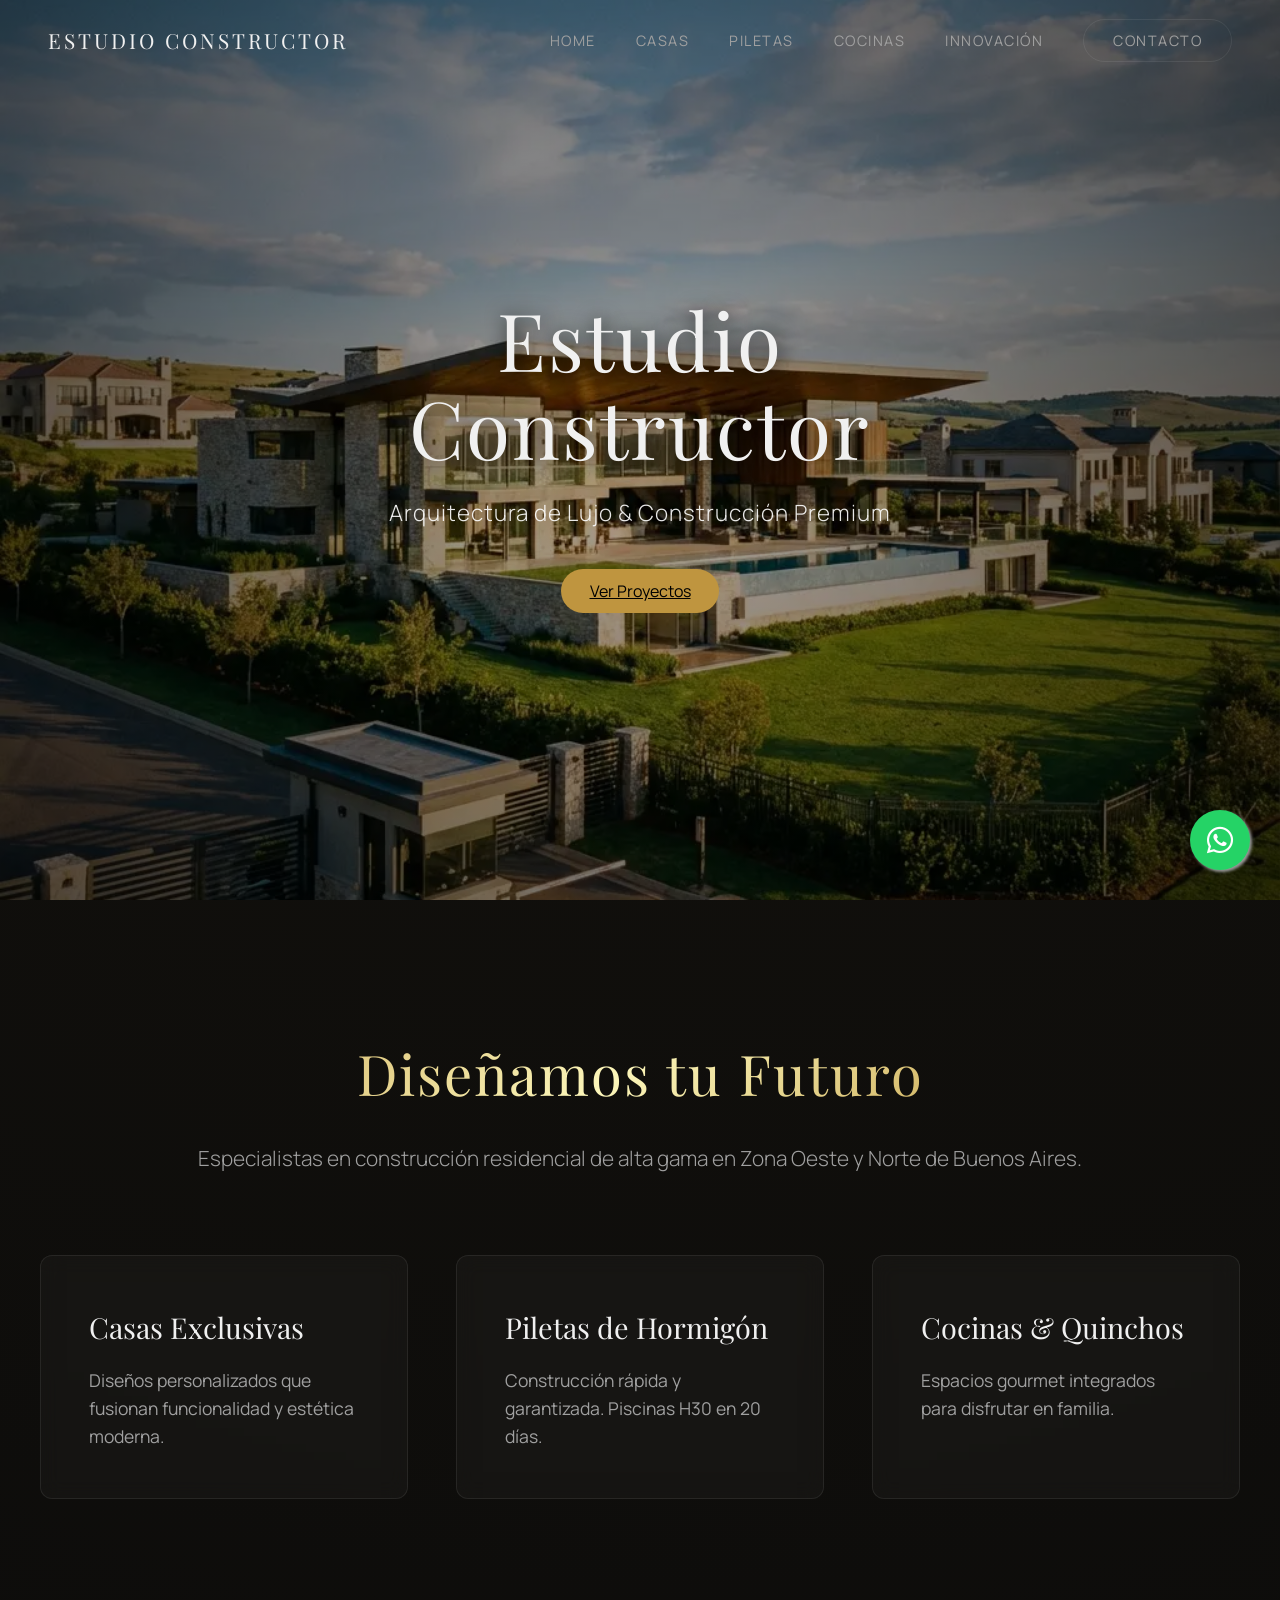
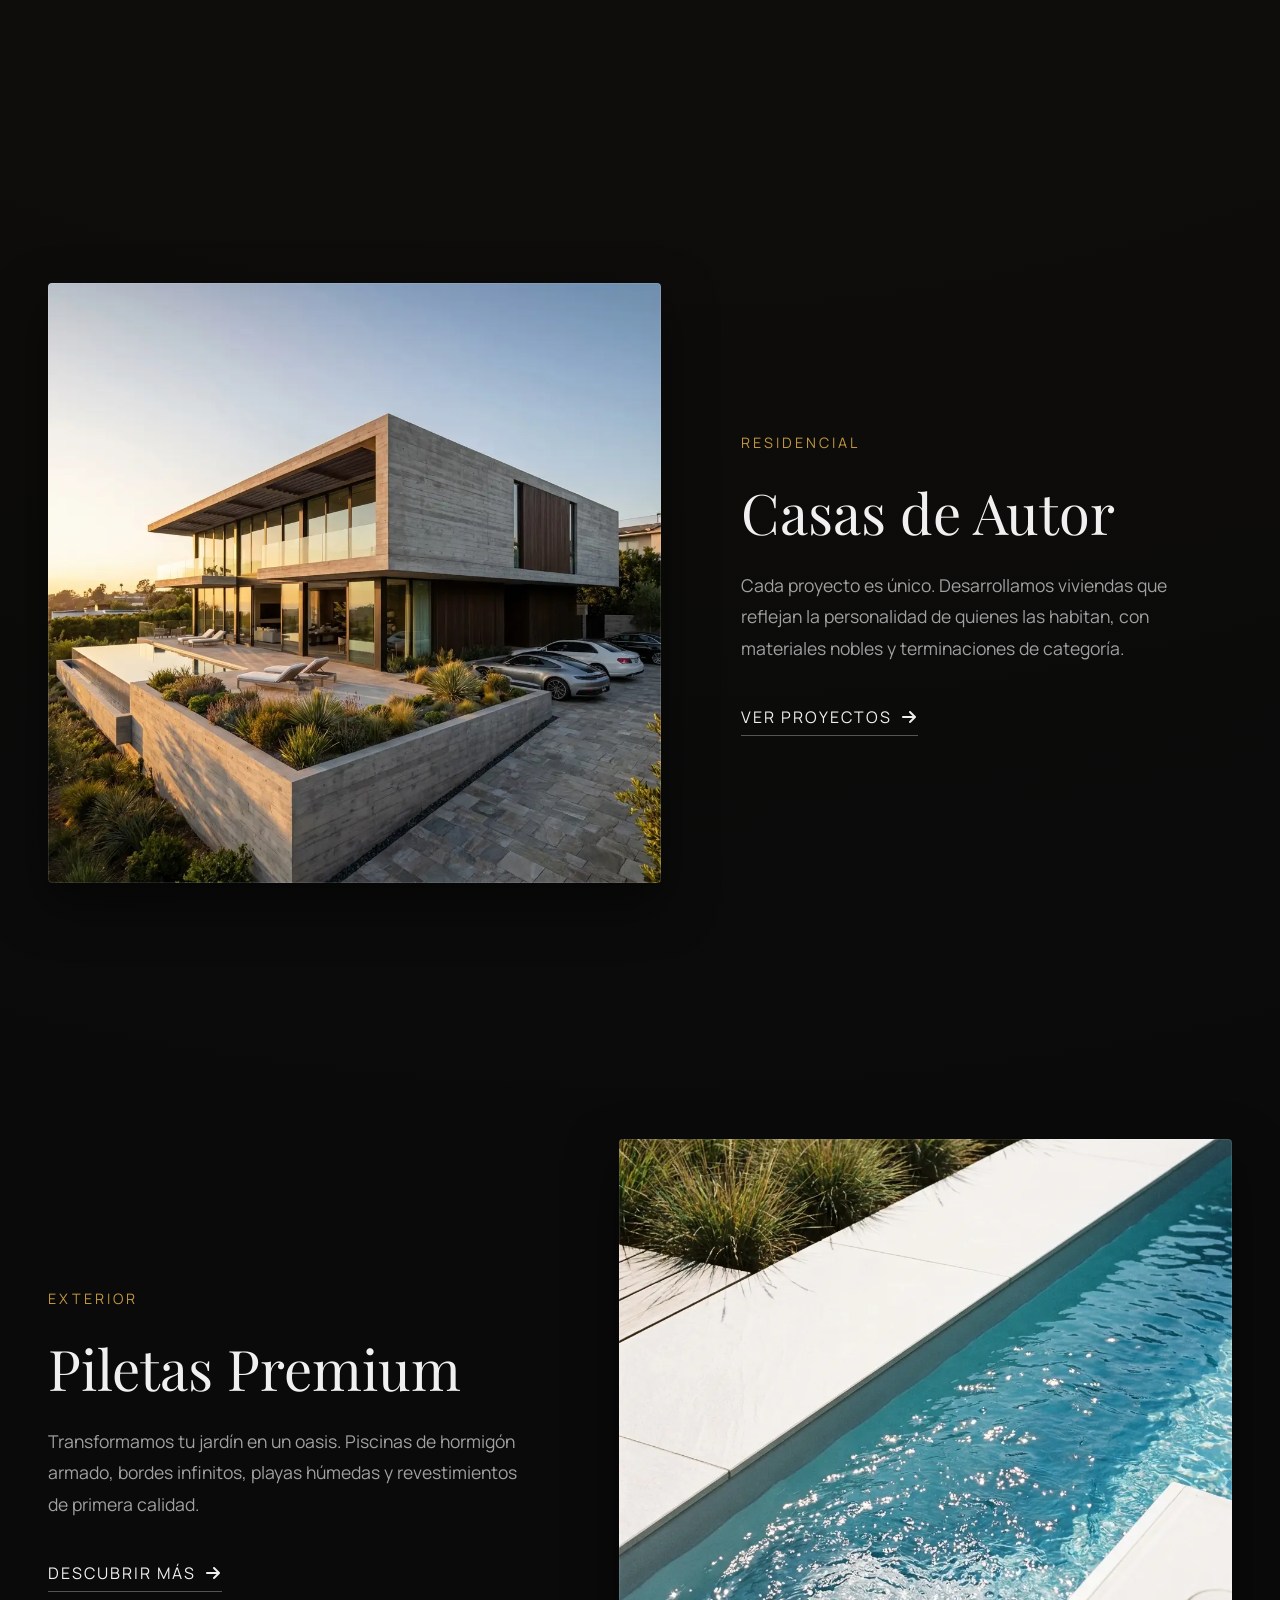
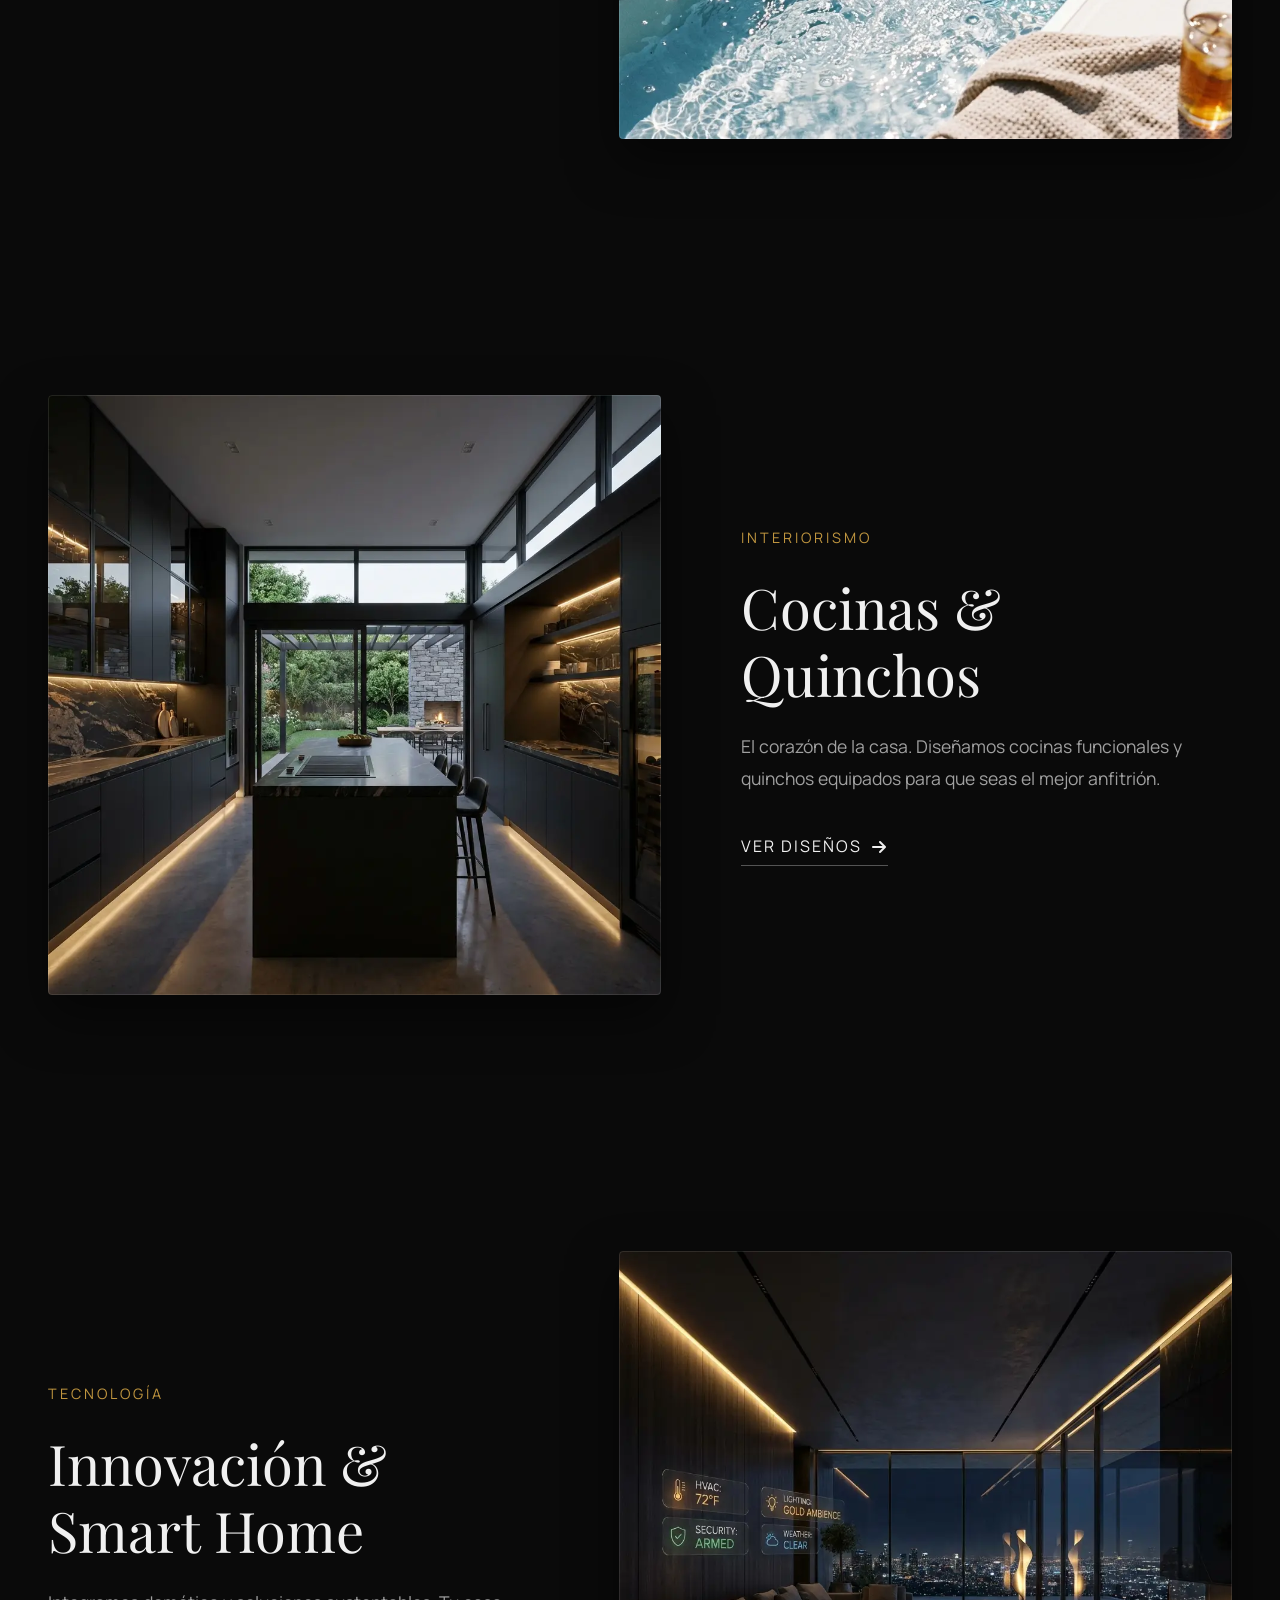
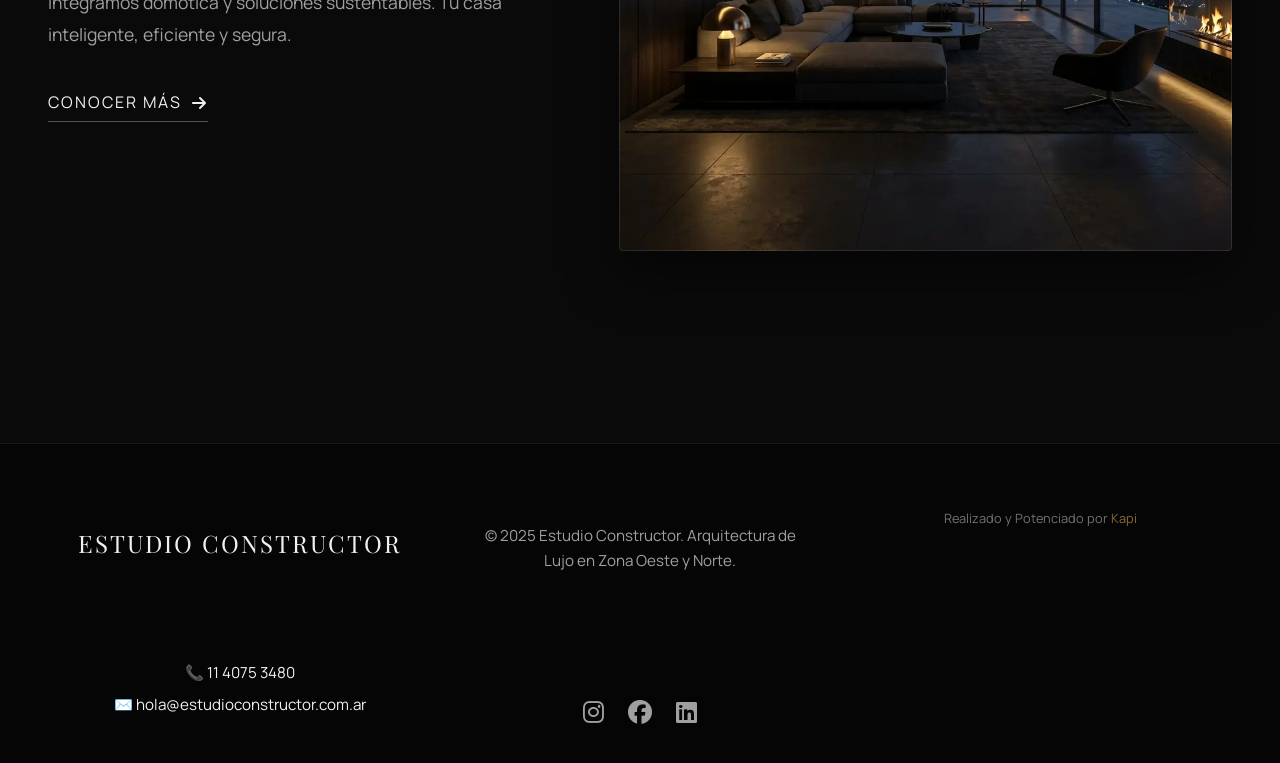
==== index.html @ 2a291b85 "Initial commit: Project backup and Loreti proposal" ====
<!DOCTYPE html>
<html lang="es">

<head>
    <meta charset="UTF-8">
    <meta name="viewport" content="width=device-width, initial-scale=1.0">
    <title>Estudio Constructor - Arquitectura de Lujo</title>
    <meta name="description"
        content="Estudio Constructor: Arquitectura premium y ejecución de obra en Zona Oeste y Norte - Casas, Piscinas y Cocinas de lujo">
    <meta property="og:type" content="website">
    <meta property="og:title" content="Estudio Constructor - Arquitectura de Lujo">
    <meta property="og:description"
        content="Diseño y Construcción en Zona Norte y Oeste. Casas, Piscinas y Reformas llave en mano.">
    <meta property="og:image" content="https://estudioconstructor.com.ar/images/og-image.jpg">
    <meta property="og:url" content="https://estudioconstructor.com.ar/">
    <link rel="canonical" href="https://estudioconstructor.com.ar/">
    <link rel="icon" type="image/webp" href="images/favicon.webp">
    <link rel="stylesheet" href="css/styles_premium_pro.css?v=2.0">
    <link rel="stylesheet" href="https://cdnjs.cloudflare.com/ajax/libs/font-awesome/6.4.0/css/all.min.css">
</head>

<body>
    <header class="main-header">
        <div class="logo"><a href="index.html">ESTUDIO CONSTRUCTOR</a></div>
        <div class="menu-toggle" id="mobile-menu">
            <span class="bar"></span>
            <span class="bar"></span>
            <span class="bar"></span>
        </div>
        <nav class="nav-menu">
            <ul>
                <li><a href="index.html" class="active">Home</a></li>
                <li><a href="casas.html">Casas</a></li>
                <li><a href="piletas.html">Piletas</a></li>
                <li><a href="cocinas.html">Cocinas</a></li>
                <li><a href="innovacion.html">Innovación</a></li>
                <li><a href="#contacto" class="btn-contact">Contacto</a></li>
            </ul>
        </nav>
    </header>

    <!-- MAIN HERO (Single Full Screen) -->
    <section class="main-hero">
        <div class="hero-content">
            <h1 class="hero-title">Estudio Constructor</h1>
            <p class="hero-subtitle">Arquitectura de Lujo & Construcción Premium</p>
            <a href="#proyectos" class="btn-contact"
                style="background: var(--gold-solid); color: #000; border: none;">Ver Proyectos</a>
        </div>
    </section>

    <!-- INTRO -->
    <section class="premium-section" id="proyectos">
        <div class="premium-container">
            <h2 class="premium-title gold-text">Diseñamos tu Futuro</h2>
            <p class="premium-lead">Especialistas en construcción residencial de alta gama en Zona Oeste y Norte de
                Buenos Aires.</p>

            <div class="premium-content-grid">
                <!-- Casas -->
                <div class="premium-block main-feature">
                    <h3>Casas Exclusivas</h3>
                    <p>Diseños personalizados que fusionan funcionalidad y estética moderna.</p>
                </div>
                <!-- Piletas -->
                <div class="premium-block">
                    <h3>Piletas de Hormigón</h3>
                    <p>Construcción rápida y garantizada. Piscinas H30 en 20 días.</p>
                </div>
                <!-- Cocinas -->
                <div class="premium-block">
                    <h3>Cocinas & Quinchos</h3>
                    <p>Espacios gourmet integrados para disfrutar en familia.</p>
                </div>
            </div>
        </div>
    </section>

    <!-- ZIG-ZAG SECTIONS (Preview of sub-pages) -->

    <!-- Casas Preview -->
    <section class="preview-section">
        <div class="preview-container">
            <div class="preview-image" style="background-image: url('images/home_casas.webp');"></div>
            <div class="preview-text">
                <span class="section-tag">Residencial</span>
                <h2 class="preview-title">Casas de Autor</h2>
                <p class="preview-desc">Cada proyecto es único. Desarrollamos viviendas que reflejan la personalidad de
                    quienes las habitan, con materiales nobles y terminaciones de categoría.</p>
                <a href="casas.html" class="btn-link">Ver Proyectos <i class="fas fa-arrow-right"></i></a>
            </div>
        </div>
    </section>

    <!-- Piletas Preview -->
    <section class="preview-section reverse">
        <div class="preview-container">
            <div class="preview-image" style="background-image: url('images/hero_piletas.webp');"></div>
            <div class="preview-text">
                <span class="section-tag">Exterior</span>
                <h2 class="preview-title">Piletas Premium</h2>
                <p class="preview-desc">Transformamos tu jardín en un oasis. Piscinas de hormigón armado, bordes
                    infinitos, playas húmedas y revestimientos de primera calidad.</p>
                <a href="piletas.html" class="btn-link">Descubrir Más <i class="fas fa-arrow-right"></i></a>
            </div>
        </div>
    </section>

    <!-- Cocinas Preview -->
    <section class="preview-section">
        <div class="preview-container">
            <div class="preview-image" style="background-image: url('images/hero_cocinas.webp');"></div>
            <div class="preview-text">
                <span class="section-tag">Interiorismo</span>
                <h2 class="preview-title">Cocinas & Quinchos</h2>
                <p class="preview-desc">El corazón de la casa. Diseñamos cocinas funcionales y quinchos equipados para
                    que seas el mejor anfitrión.</p>
                <a href="cocinas.html" class="btn-link">Ver Diseños <i class="fas fa-arrow-right"></i></a>
            </div>
        </div>
    </section>

    <!-- Innovación Preview -->
    <section class="preview-section reverse">
        <div class="preview-container">
            <div class="preview-image" style="background-image: url('images/hero_innovacion.webp');"></div>
            <div class="preview-text">
                <span class="section-tag">Tecnología</span>
                <h2 class="preview-title">Innovación & Smart Home</h2>
                <p class="preview-desc">Integramos domótica y soluciones sustentables. Tu casa inteligente, eficiente y
                    segura.</p>
                <a href="innovacion.html" class="btn-link">Conocer Más <i class="fas fa-arrow-right"></i></a>
            </div>
        </div>
    </section>

    <!-- FOOTER -->
    <footer id="contacto">
        <div class="footer-content">
            <div class="footer-logo">ESTUDIO CONSTRUCTOR</div>
            <p>&copy; 2025 Estudio Constructor. Arquitectura de Lujo en Zona Oeste y Norte.</p>
            <p style="font-size: 0.8rem; opacity: 0.7; margin-top: -1rem;">Realizado y Potenciado por <a
                    href="https://kapi.com.ar" target="_blank"
                    style="color: var(--gold-solid); text-decoration: none;">Kapi</a></p>
            <div class="contact-info">
                <p>📞 <a href="tel:+5491140753480" style="color: inherit; text-decoration: none;">11 4075 3480</a></p>
                <p>✉️ hola@estudioconstructor.com.ar</p>
            </div>
            <div class="social-links">
                <a href="https://www.instagram.com/estudioconstructor/" target="_blank" aria-label="Instagram"><i
                        class="fab fa-instagram"></i></a>
                <a href="https://www.facebook.com/Estudioconstructor.arg" target="_blank" aria-label="Facebook"><i
                        class="fab fa-facebook"></i></a>
                <a href="#" aria-label="LinkedIn"><i class="fab fa-linkedin"></i></a>
            </div>
        </div>
    </footer>

    <!-- WHATSAPP BUTTON -->
    <a href="https://wa.me/5491140753480" class="whatsapp-float" target="_blank">
        <i class="fab fa-whatsapp"></i>
    </a>

    <script src="js/main.js"></script>
</body>

</html>
---- css/styles_premium_pro.css ----
/* ============================================
   DARK LUXURY GLASSMORPHISM DESIGN SYSTEM
   Estudio Constructor - Premium Architecture
   ============================================ */

@import url('https://fonts.googleapis.com/css2?family=Playfair+Display:wght@300;400;500;600;700&family=Manrope:wght@300;400;500;600;700&display=swap');

:root {
    /* Colors */
    --bg-dark: #0a0a0a;
    --bg-card: rgba(255, 255, 255, 0.03);
    --glass-border: rgba(255, 255, 255, 0.08);
    --text-main: #f0f0f0;
    --text-muted: #a0a0a0;

    /* Gold Gradient */
    --gold-gradient: linear-gradient(135deg, #bf953f, #fcf6ba, #b38728, #fbf5b7, #aa771c);
    --gold-solid: #bf953f;

    /* Typography */
    --font-serif: 'Playfair Display', serif;
    --font-sans: 'Manrope', sans-serif;
}

* {
    margin: 0;
    padding: 0;
    box-sizing: border-box;
}

html {
    scroll-behavior: smooth;
}

body {
    font-family: var(--font-sans);
    background: var(--bg-dark);
    background-image: radial-gradient(circle at 50% 0%, rgba(191, 149, 63, 0.05) 0%, transparent 50%);
    color: var(--text-main);
    overflow-x: hidden;
    line-height: 1.6;
}

/* ============================================
   GLASSMORPHISM UTILITIES
   ============================================ */

.glass-card {
    background: var(--bg-card);
    backdrop-filter: blur(10px);
    -webkit-backdrop-filter: blur(10px);
    border: 1px solid var(--glass-border);
    border-radius: 12px;
    transition: all 0.3s ease;
}

.glass-card:hover {
    background: rgba(255, 255, 255, 0.05);
    border-color: rgba(191, 149, 63, 0.3);
    transform: translateY(-5px);
}

/* ============================================
   GOLD TEXT EFFECT
   ============================================ */

.gold-text {
    background: var(--gold-gradient);
    background-clip: text;
    -webkit-background-clip: text;
    -webkit-text-fill-color: transparent;
    background-size: 200% auto;
    animation: shimmer 3s linear infinite;
}

@keyframes shimmer {
    to {
        background-position: 200% center;
    }
}

/* ============================================
   HEADER
   ============================================ */

.main-header {
    position: fixed;
    top: 0;
    width: 100%;
    padding: 1.5rem 3rem;
    display: flex;
    justify-content: space-between;
    align-items: center;
    z-index: 1000;
    transition: all 0.4s ease;
}

.main-header.scrolled {
    background: var(--bg-card);
    backdrop-filter: blur(10px);
    -webkit-backdrop-filter: blur(10px);
    border-bottom: 1px solid var(--glass-border);
    padding: 1rem 3rem;
}

.logo {
    font-family: var(--font-serif);
    font-weight: 300;
    font-size: 1.3rem;
    letter-spacing: 3px;
    color: var(--text-main);
}

.logo a {
    color: var(--text-main);
    text-decoration: none;
}

nav ul {
    display: flex;
    gap: 2.5rem;
    list-style: none;
}

nav a {
    color: var(--text-muted);
    text-decoration: none;
    font-family: var(--font-sans);
    font-weight: 400;
    font-size: 0.9rem;
    text-transform: uppercase;
    letter-spacing: 1.5px;
    transition: color 0.3s;
}

nav a:hover {
    color: var(--gold-solid);
}

.btn-contact {
    padding: 0.7rem 1.8rem;
    border: 1px solid var(--glass-border);
    border-radius: 50px;
    background: transparent;
    transition: all 0.3s;
}

.btn-contact:hover {
    background: var(--gold-solid);
    border-color: var(--gold-solid);
    color: var(--bg-dark);
}

/* Mobile Menu */
.menu-toggle {
    display: none;
    cursor: pointer;
    z-index: 1001;
}

.bar {
    display: block;
    width: 25px;
    height: 2px;
    margin: 5px auto;
    transition: all 0.3s ease;
    background-color: var(--text-main);
}

/* ============================================
   MAIN HERO (Single Full Screen)
   ============================================ */

.main-hero {
    height: 100vh;
    width: 100%;
    background-image: url('../images/hero_casas.webp');
    background-size: cover;
    background-position: center;
    position: relative;
    display: flex;
    align-items: center;
    justify-content: center;
    text-align: center;
}

.main-hero::before {
    content: '';
    position: absolute;
    inset: 0;
    background: radial-gradient(circle, rgba(0, 0, 0, 0.3) 0%, rgba(0, 0, 0, 0.7) 100%);
}

.hero-content {
    position: relative;
    z-index: 2;
    max-width: 800px;
    padding: 0 2rem;
}

.hero-title {
    font-family: var(--font-serif);
    font-size: 5rem;
    margin-bottom: 1.5rem;
    font-weight: 300;
    letter-spacing: 2px;
    line-height: 1.1;
    text-shadow: 2px 2px 20px rgba(0, 0, 0, 0.8);
}

.hero-subtitle {
    font-size: 1.4rem;
    margin-bottom: 3rem;
    font-weight: 300;
    letter-spacing: 1px;
    color: rgba(255, 255, 255, 0.9);
}

/* ============================================
   PREVIEW SECTIONS (Zig-Zag)
   ============================================ */

.preview-section {
    padding: 8rem 0;
    position: relative;
}

.preview-container {
    max-width: 1400px;
    margin: 0 auto;
    display: flex;
    align-items: center;
    gap: 5rem;
    padding: 0 3rem;
}

.preview-section.reverse .preview-container {
    flex-direction: row-reverse;
}

.preview-image {
    flex: 1;
    height: 600px;
    background-size: cover;
    background-position: center;
    border-radius: 4px;
    position: relative;
    box-shadow: 0 20px 50px rgba(0, 0, 0, 0.5);
}

.preview-image::after {
    content: '';
    position: absolute;
    inset: 0;
    border: 1px solid rgba(255, 255, 255, 0.1);
    border-radius: 4px;
}

.preview-text {
    flex: 0.8;
}

.section-tag {
    display: inline-block;
    font-family: var(--font-sans);
    font-size: 0.9rem;
    text-transform: uppercase;
    letter-spacing: 3px;
    color: var(--gold-solid);
    margin-bottom: 1.5rem;
}

.preview-title {
    font-family: var(--font-serif);
    font-size: 3.5rem;
    margin-bottom: 1.5rem;
    font-weight: 300;
    line-height: 1.2;
}

.preview-desc {
    font-size: 1.1rem;
    color: var(--text-muted);
    margin-bottom: 2.5rem;
    line-height: 1.8;
}

.btn-link {
    display: inline-flex;
    align-items: center;
    gap: 10px;
    color: var(--text-main);
    text-decoration: none;
    font-size: 1rem;
    text-transform: uppercase;
    letter-spacing: 2px;
    transition: color 0.3s;
    border-bottom: 1px solid rgba(255, 255, 255, 0.3);
    padding-bottom: 5px;
}

.btn-link:hover {
    color: var(--gold-solid);
    border-color: var(--gold-solid);
}

/* ============================================
   EL ESTUDIO SECTION
   ============================================ */

.premium-section {
    padding: 8rem 2rem;
    text-align: center;
}

.premium-container {
    max-width: 1200px;
    margin: 0 auto;
}

.premium-title {
    font-family: var(--font-serif);
    font-size: 3.5rem;
    margin-bottom: 1.5rem;
    font-weight: 300;
    letter-spacing: 2px;
}

.premium-lead {
    font-size: 1.3rem;
    margin-bottom: 5rem;
    color: var(--text-muted);
    font-weight: 300;
}

.premium-content-grid {
    display: grid;
    grid-template-columns: repeat(auto-fit, minmax(350px, 1fr));
    gap: 3rem;
    margin-bottom: 8rem;
    text-align: left;
}

.premium-block {
    padding: 3rem;
    background: var(--bg-card);
    backdrop-filter: blur(10px);
    border: 1px solid var(--glass-border);
    border-radius: 12px;
    transition: all 0.3s;
}

.premium-block:hover {
    background: rgba(255, 255, 255, 0.05);
    border-color: rgba(191, 149, 63, 0.3);
    transform: translateY(-5px);
}

.premium-block h3 {
    font-family: var(--font-serif);
    font-size: 1.8rem;
    margin-bottom: 1rem;
    font-weight: 400;
}

.premium-block p {
    font-size: 1.1rem;
    color: var(--text-muted);
}

.main-feature {
    grid-column: span 1;
    grid-row: span 1;
}

@media (max-width: 768px) {

    .split-section:hover {
        flex: 1.3;
    }

    .content h2 {
        font-size: 2.5rem;
    }

    .main-header {
        padding: 1rem;
    }

    .menu-toggle {
        display: block;
    }

    nav.nav-menu {
        display: block;
        position: fixed;
        left: -100%;
        top: 0;
        flex-direction: column;
        background: rgba(10, 10, 10, 0.98);
        backdrop-filter: blur(20px);
        width: 100%;
        height: 100vh;
        text-align: center;
        padding-top: 5rem;
        transition: 0.4s;
        border-right: 1px solid var(--glass-border);
    }

    nav.nav-menu.active {
        left: 0;
    }

    nav.nav-menu ul {
        flex-direction: column;
        gap: 2rem;
    }
}

@keyframes fadeIn {
    from {
        opacity: 0;
        transform: translateY(20px);
    }

    to {
        opacity: 1;
        transform: translateY(0);
    }
}

.animate-in {
    animation: fadeIn 0.6s ease-out;
}

/* Scroll Animations */
.scroll-reveal {
    opacity: 0;
    transform: translateY(30px);
    transition: all 0.6s ease-out;
}

.scroll-reveal.revealed {
    opacity: 1;
    transform: translateY(0);
}

/* ============================================
   CONTACT SECTION
   ============================================ */
.contact-section {
    padding: 6rem 2rem;
    position: relative;
    overflow: hidden;
}

.contact-container {
    max-width: 1200px;
    margin: 0 auto;
    display: grid;
    grid-template-columns: 1fr 1fr;
    gap: 4rem;
    align-items: center;
}

.contact-info-block h3 {
    font-family: var(--font-serif);
    font-size: 2.5rem;
    margin-bottom: 1.5rem;
    color: var(--text-main);
}

.contact-details {
    margin-top: 2rem;
}

.contact-item {
    display: flex;
    align-items: center;
    margin-bottom: 1.5rem;
    font-size: 1.1rem;
    color: var(--text-muted);
}

.contact-item i {
    color: var(--gold-solid);
    font-size: 1.5rem;
    margin-right: 1rem;
    width: 30px;
    text-align: center;
}

.contact-form-wrapper {
    background: var(--bg-card);
    backdrop-filter: blur(10px);
    border: 1px solid var(--glass-border);
    border-radius: 20px;
    padding: 3rem;
    box-shadow: 0 20px 40px rgba(0, 0, 0, 0.3);
}

.form-group {
    margin-bottom: 1.5rem;
}

.form-control {
    width: 100%;
    padding: 1rem;
    background: rgba(255, 255, 255, 0.05);
    border: 1px solid var(--glass-border);
    border-radius: 8px;
    color: var(--text-main);
    font-family: var(--font-sans);
    font-size: 1rem;
    transition: all 0.3s ease;
}

.form-control:focus {
    outline: none;
    border-color: var(--gold-solid);
    background: rgba(255, 255, 255, 0.1);
}

textarea.form-control {
    resize: vertical;
    min-height: 120px;
}

.btn-submit {
    width: 100%;
    padding: 1rem;
    background: var(--gold-gradient);
    border: none;
    border-radius: 8px;
    color: #000;
    font-weight: 700;
    font-size: 1.1rem;
    cursor: pointer;
    transition: transform 0.3s ease;
}

.btn-submit:hover {
    transform: translateY(-2px);
}

/* WHATSAPP FLOAT */
.whatsapp-float {
    position: fixed;
    bottom: 30px;
    right: 30px;
    width: 60px;
    height: 60px;
    background-color: #25d366;
    color: #fff;
    border-radius: 50%;
    text-align: center;
    font-size: 30px;
    box-shadow: 2px 2px 3px #999;
    z-index: 1000;
    display: flex;
    align-items: center;
    justify-content: center;
    transition: all 0.3s ease;
    text-decoration: none;
}

.whatsapp-float:hover {
    transform: scale(1.1);
    box-shadow: 0 0 15px rgba(37, 211, 102, 0.6);
}

/* RESPONSIVE CONTACT */
@media (max-width: 768px) {
    .contact-container {
        grid-template-columns: 1fr;
        gap: 3rem;
    }

    .contact-form-wrapper {
        padding: 2rem;
    }
}

/* ============================================
   SPLIT HERO (Restored from vista_previa)
   ============================================ */

.split-container {
    display: flex;
    height: 100vh;
    width: 100%;
    overflow: hidden;
    margin-top: 0;
    /* Override any default margins */
}

.split-item {
    flex: 1;
    position: relative;
    transition: all 0.8s cubic-bezier(0.25, 1, 0.5, 1);
    display: flex;
    align-items: center;
    justify-content: center;
    border-right: 1px solid rgba(255, 255, 255, 0.05);
    cursor: pointer;
    text-decoration: none;
    /* For the anchor tag wrapper */
}

.split-item:last-child {
    border-right: none;
}

/* Background Images */
.bg-img {
    position: absolute;
    top: 0;
    left: 0;
    width: 100%;
    height: 100%;
    background-size: cover;
    background-position: center;
    transition: transform 1.2s ease;
    filter: grayscale(100%) brightness(0.6);
}

.item-1 .bg-img {
    background-image: url('https://images.unsplash.com/photo-1600607687939-ce8a6c25118c?q=80&w=2053&auto=format&fit=crop');
}

.item-2 .bg-img {
    background-image: url('https://images.unsplash.com/photo-1576013551627-0cc20b96c2a7?q=80&w=2070&auto=format&fit=crop');
}

.item-3 .bg-img {
    background-image: url('https://images.unsplash.com/photo-1600566753086-00f18cf6b343?q=80&w=2070&auto=format&fit=crop');
}

.split-content {
    position: relative;
    z-index: 2;
    text-align: center;
    transform: translateY(20px);
    transition: 0.5s;
    opacity: 0.8;
}

.split-item:hover {
    flex: 2.5;
}

.split-item:hover .bg-img {
    transform: scale(1.1);
    filter: grayscale(0%) brightness(0.9);
}

.split-item:hover .split-content {
    transform: translateY(0);
    opacity: 1;
}

.big-num {
    font-family: var(--font-serif);
    font-size: 5rem;
    line-height: 1;
    opacity: 0.2;
    display: block;
    margin-bottom: -20px;
    color: var(--text-main);
}

.hero-title-split {
    font-family: var(--font-serif);
    font-size: 2.5rem;
    margin-bottom: 10px;
    font-weight: 400;
    color: var(--text-main);
}

.hero-subtitle-split {
    font-family: var(--font-sans);
    letter-spacing: 3px;
    font-size: 0.8rem;
    text-transform: uppercase;
    color: var(--gold-solid);
}

@media (max-width: 768px) {
    .split-container {
        flex-direction: column;
    }

    .split-item {
        width: 100%;
    }
}

/* ============================================
   INNOVATION SECTION
   ============================================ */

.innovation-list {
    display: grid;
    grid-template-columns: repeat(auto-fit, minmax(300px, 1fr));
    gap: 2rem;
    margin-top: 4rem;
    text-align: left;
}

.innovation-item {
    background: var(--bg-card);
    border: 1px solid var(--glass-border);
    border-radius: 12px;
    padding: 2rem;
    position: relative;
    transition: all 0.3s ease;
    overflow: hidden;
}

.innovation-item:hover {
    transform: translateY(-5px);
    border-color: var(--gold-solid);
    background: rgba(255, 255, 255, 0.05);
}

.innovation-header {
    display: flex;
    align-items: center;
    gap: 1rem;
    margin-bottom: 1.5rem;
}

.innovation-number {
    font-family: var(--font-serif);
    font-size: 2.5rem;
    color: var(--gold-solid);
    opacity: 0.5;
}

.innovation-item h3 {
    font-family: var(--font-serif);
    font-size: 1.5rem;
    color: var(--text-main);
    font-weight: 400;
}

.innovation-details {
    position: relative;
    z-index: 2;
}

.innovation-desc {
    color: var(--text-muted);
    margin-bottom: 1.5rem;
    font-size: 1rem;
}

.innovation-tags {
    list-style: none;
    display: flex;
    flex-wrap: wrap;
    gap: 0.5rem;
}

.innovation-tags li {
    font-size: 0.75rem;
    padding: 0.3rem 0.8rem;
    background: rgba(191, 149, 63, 0.1);
    border: 1px solid rgba(191, 149, 63, 0.2);
    border-radius: 20px;
    color: var(--gold-solid);
    text-transform: uppercase;
    letter-spacing: 1px;
}

.innovation-icon {
    position: absolute;
    top: 1.5rem;
    right: 1.5rem;
    font-size: 3rem;
    color: rgba(255, 255, 255, 0.03);
    transition: all 0.3s;
}

/* ============================================
   TESTIMONIALS SECTION (Minimalist Typography)
   ============================================ */

.testimonials-grid {
    display: grid;
    grid-template-columns: repeat(auto-fit, minmax(300px, 1fr));
    gap: 4rem;
    margin-top: 4rem;
    position: relative;
}

/* Vertical Separators */
.testimonials-grid::after {
    content: '';
    position: absolute;
    top: 10%;
    bottom: 10%;
    left: 33.33%;
    width: 1px;
    background: linear-gradient(to bottom, transparent, var(--glass-border), transparent);
}

.testimonials-grid::before {
    content: '';
    position: absolute;
    top: 10%;
    bottom: 10%;
    right: 33.33%;
    width: 1px;
    background: linear-gradient(to bottom, transparent, var(--glass-border), transparent);
}

.testimonial-card {
    background: transparent;
    border: none;
    padding: 2rem;
    position: relative;
    text-align: center;
    transition: all 0.3s ease;
}

.testimonial-card:hover {
    transform: translateY(-5px);
}

.testimonial-quote {
    font-size: 3rem;
    color: var(--gold-solid);
    margin-bottom: 2rem;
    opacity: 0.2;
    font-family: var(--font-serif);
    line-height: 1;
}

.testimonial-text {
    font-family: var(--font-serif);
    font-style: italic;
    font-size: 1.25rem;
    color: var(--text-main);
    margin-bottom: 2.5rem;
    line-height: 1.8;
    font-weight: 300;
}

.client-name {
    display: block;
    font-family: var(--font-sans);
    font-weight: 600;
    color: var(--gold-solid);
    font-size: 0.85rem;
    letter-spacing: 2px;
    text-transform: uppercase;
    position: relative;
    padding-top: 1.5rem;
    margin-top: 0;
}

.client-name::before {
    content: '';
    position: absolute;
    top: 0;
    left: 50%;
    transform: translateX(-50%);
    width: 40px;
    height: 1px;
    background-color: var(--gold-solid);
    opacity: 0.5;
}

.client-project {
    display: block;
    font-size: 0.8rem;
    color: var(--text-muted);
    margin-top: 0.5rem;
    font-family: var(--font-sans);
    letter-spacing: 1px;
    opacity: 0.9;
}

.client-project::before {
    content: '\f3c5';
    font-family: "Font Awesome 6 Free";
    font-weight: 900;
    margin-right: 0.5rem;
    color: var(--gold-solid);
}

@media (max-width: 768px) {

    .testimonials-grid::after,
    .testimonials-grid::before {
        display: none;
    }

    .testimonial-card {
        border-bottom: 1px solid var(--glass-border);
        padding-bottom: 4rem;
    }

    .testimonial-card:last-child {
        border-bottom: none;
    }
}

footer {
    background: #050505;
    border-top: 1px solid var(--glass-border);
    padding: 5rem 0 2rem;
    margin-top: 4rem;
}

.footer-content {
    max-width: 1200px;
    margin: 0 auto;
    padding: 0 2rem;
    display: grid;
    grid-template-columns: repeat(auto-fit, minmax(250px, 1fr));
    gap: 4rem;
    text-align: center;
}

.footer-logo {
    font-family: var(--font-serif);
    font-size: 1.5rem;
    letter-spacing: 2px;
    color: var(--text-main);
    margin-bottom: 1.5rem;
}

.footer-content p {
    color: var(--text-muted);
    font-size: 0.95rem;
    margin-bottom: 1.5rem;
}

.contact-info p {
    margin-bottom: 0.5rem;
    color: var(--text-main);
}

.social-links {
    display: flex;
    justify-content: center;
    gap: 1.5rem;
    margin-top: 2rem;
}

.social-links a {
    color: var(--text-muted);
    font-size: 1.5rem;
    transition: all 0.3s;
}

.social-links a:hover {
    color: var(--gold-solid);
    transform: translateY(-3px);
}

@media (max-width: 768px) {
    .footer-content {
        grid-template-columns: 1fr;
        gap: 3rem;
    }

    /* Fix for Zig-Zag Sections on Mobile */
    .preview-container {
        flex-direction: column;
        gap: 2rem;
        padding: 0 1.5rem;
    }

    .preview-section.reverse .preview-container {
        flex-direction: column;
    }

    .preview-image {
        width: 100%;
        height: 300px;
        /* Fixed height for mobile visibility */
        flex: none;
    }

    .preview-text {
        width: 100%;
        text-align: center;
    }

    .premium-title,
    .preview-title,
    .hero-title {
        font-size: 2.5rem;
    }

    .hero-title {
        line-height: 1.2;
        margin-bottom: 1rem;
    }

    .hero-subtitle {
        font-size: 1rem;
        padding: 0 1rem;
    }
}
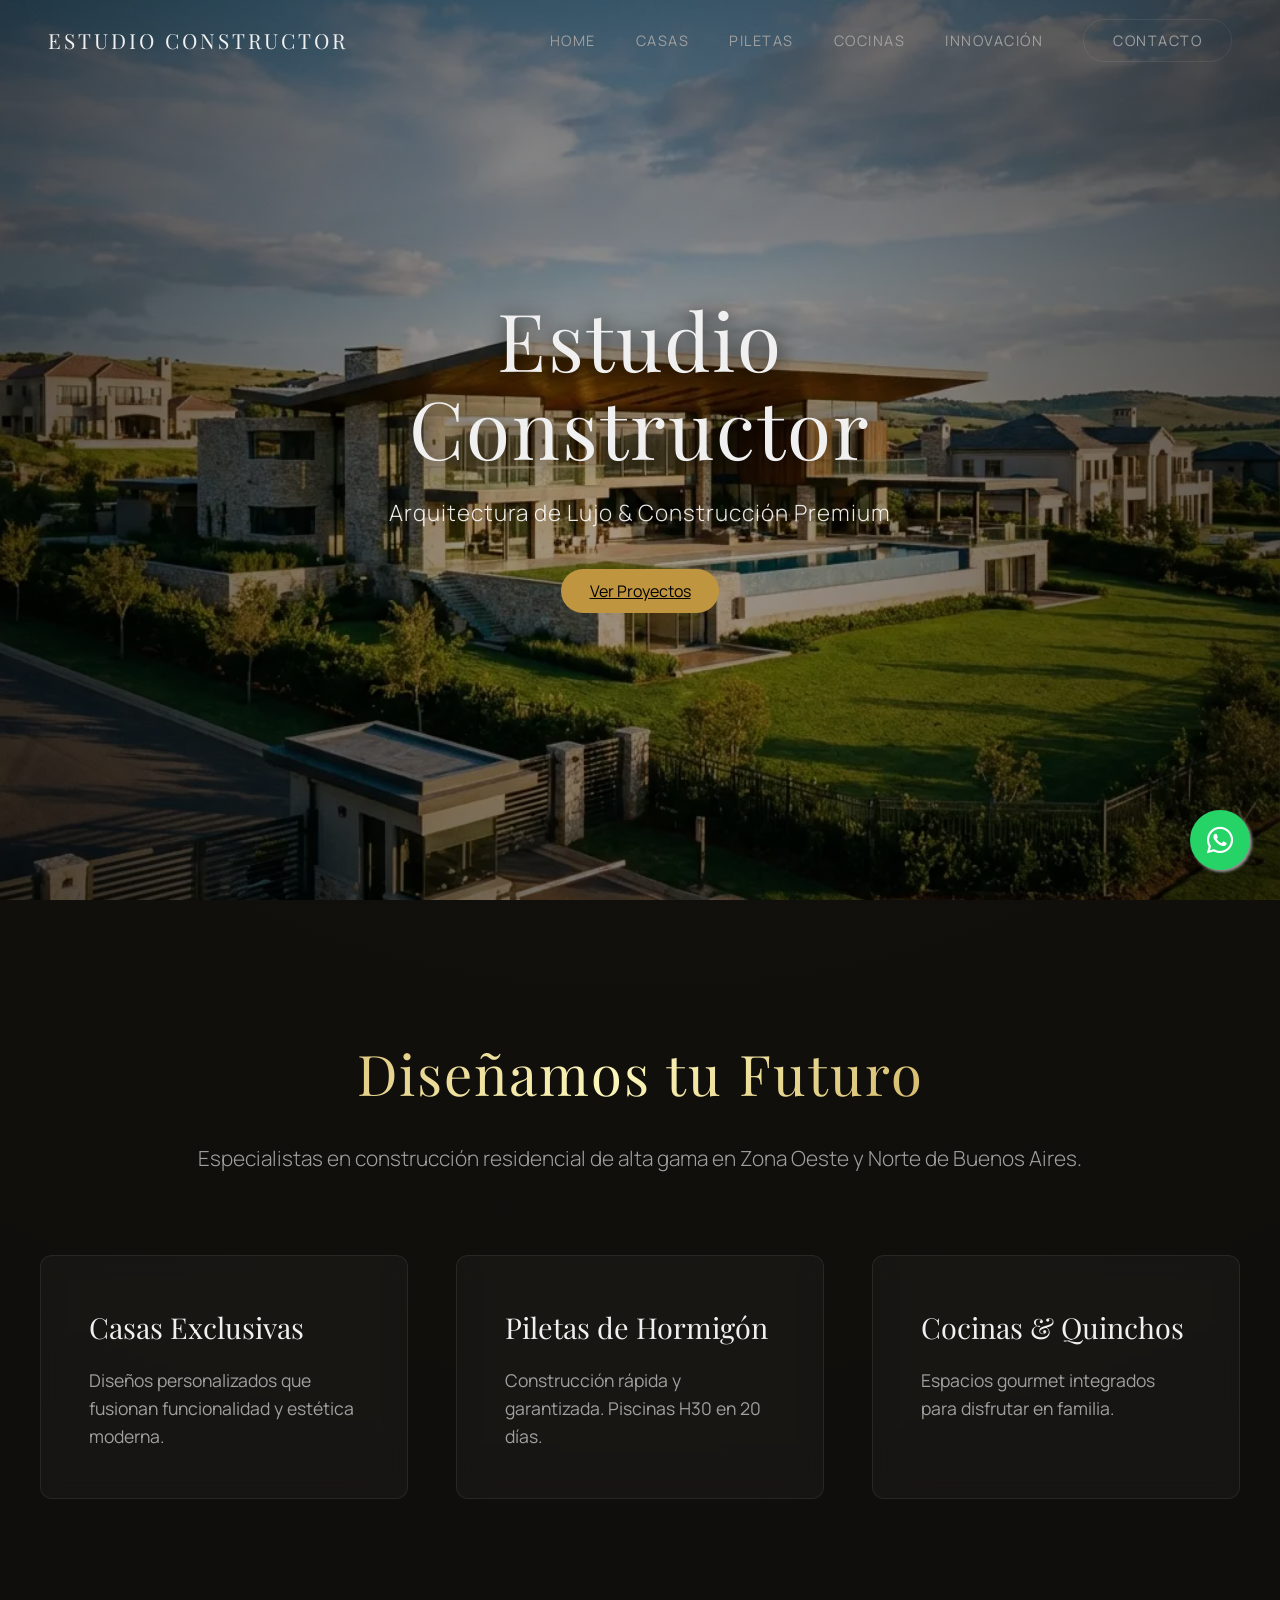
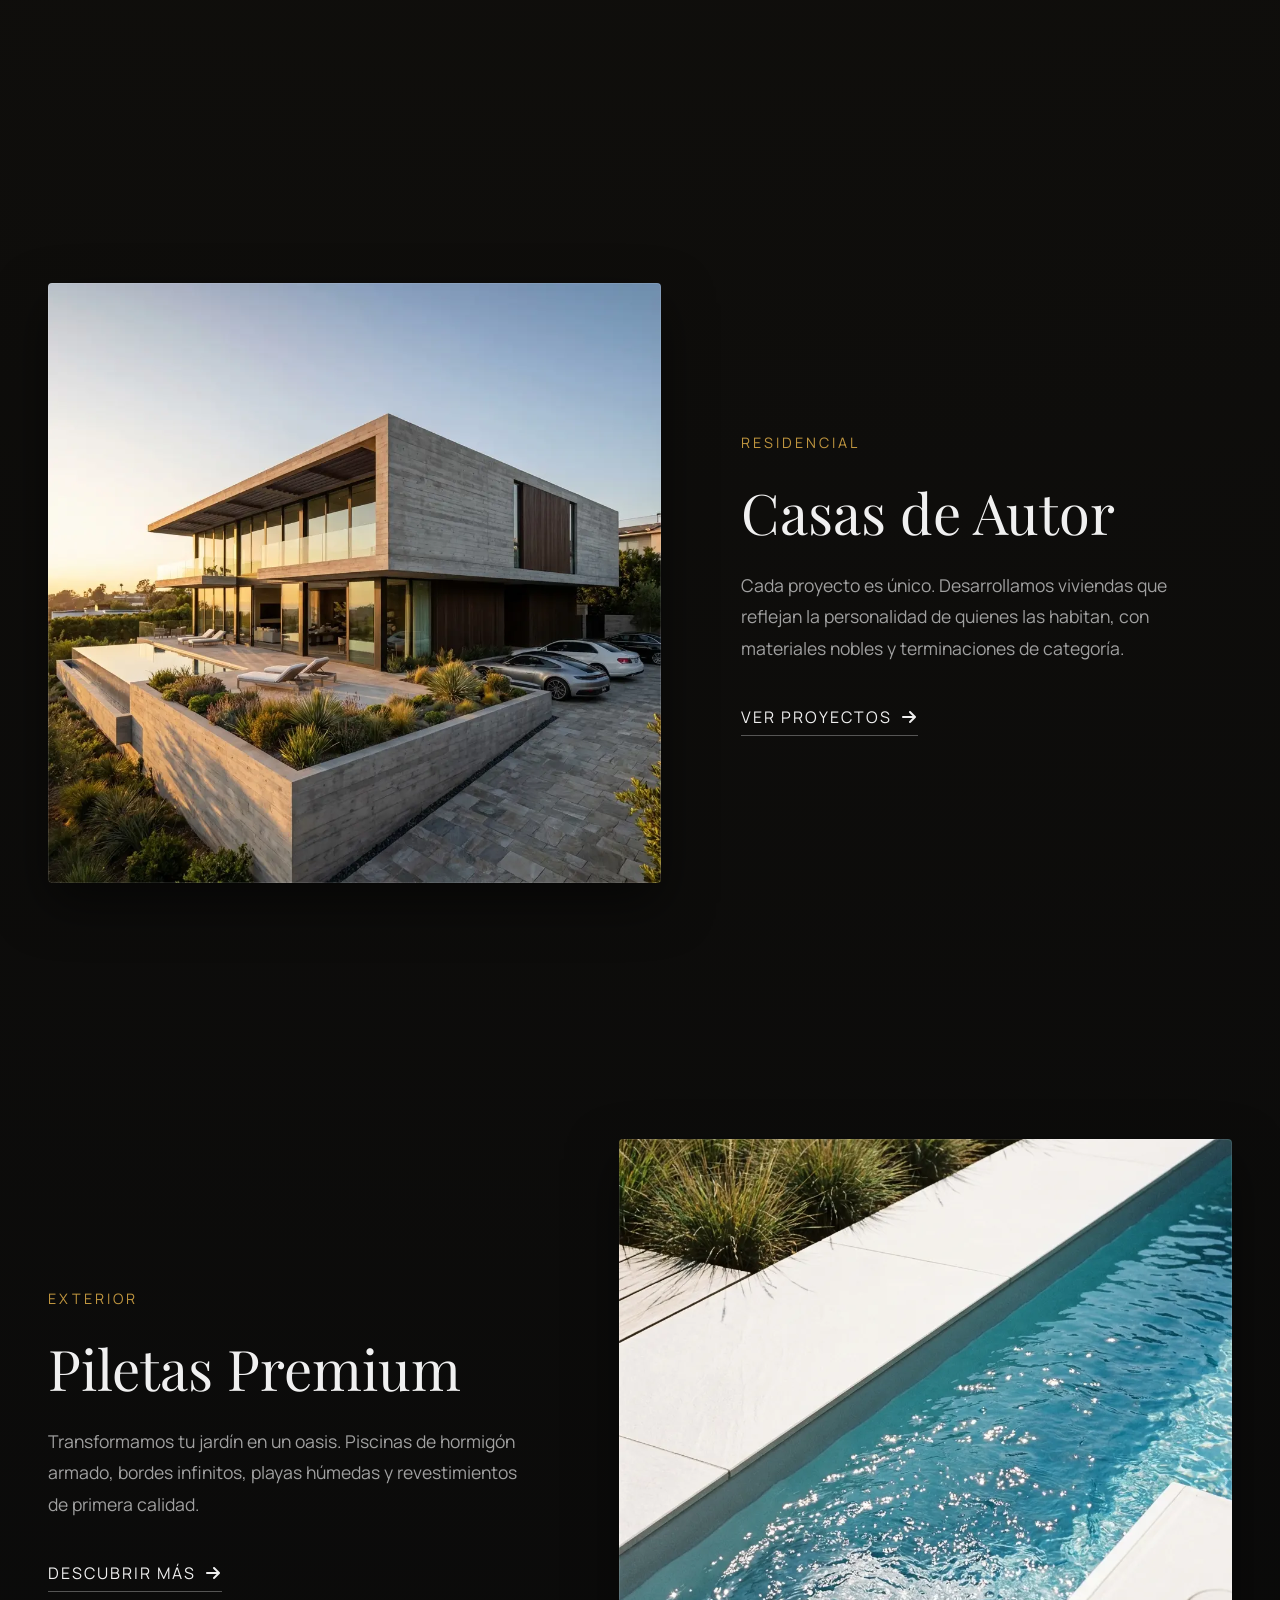
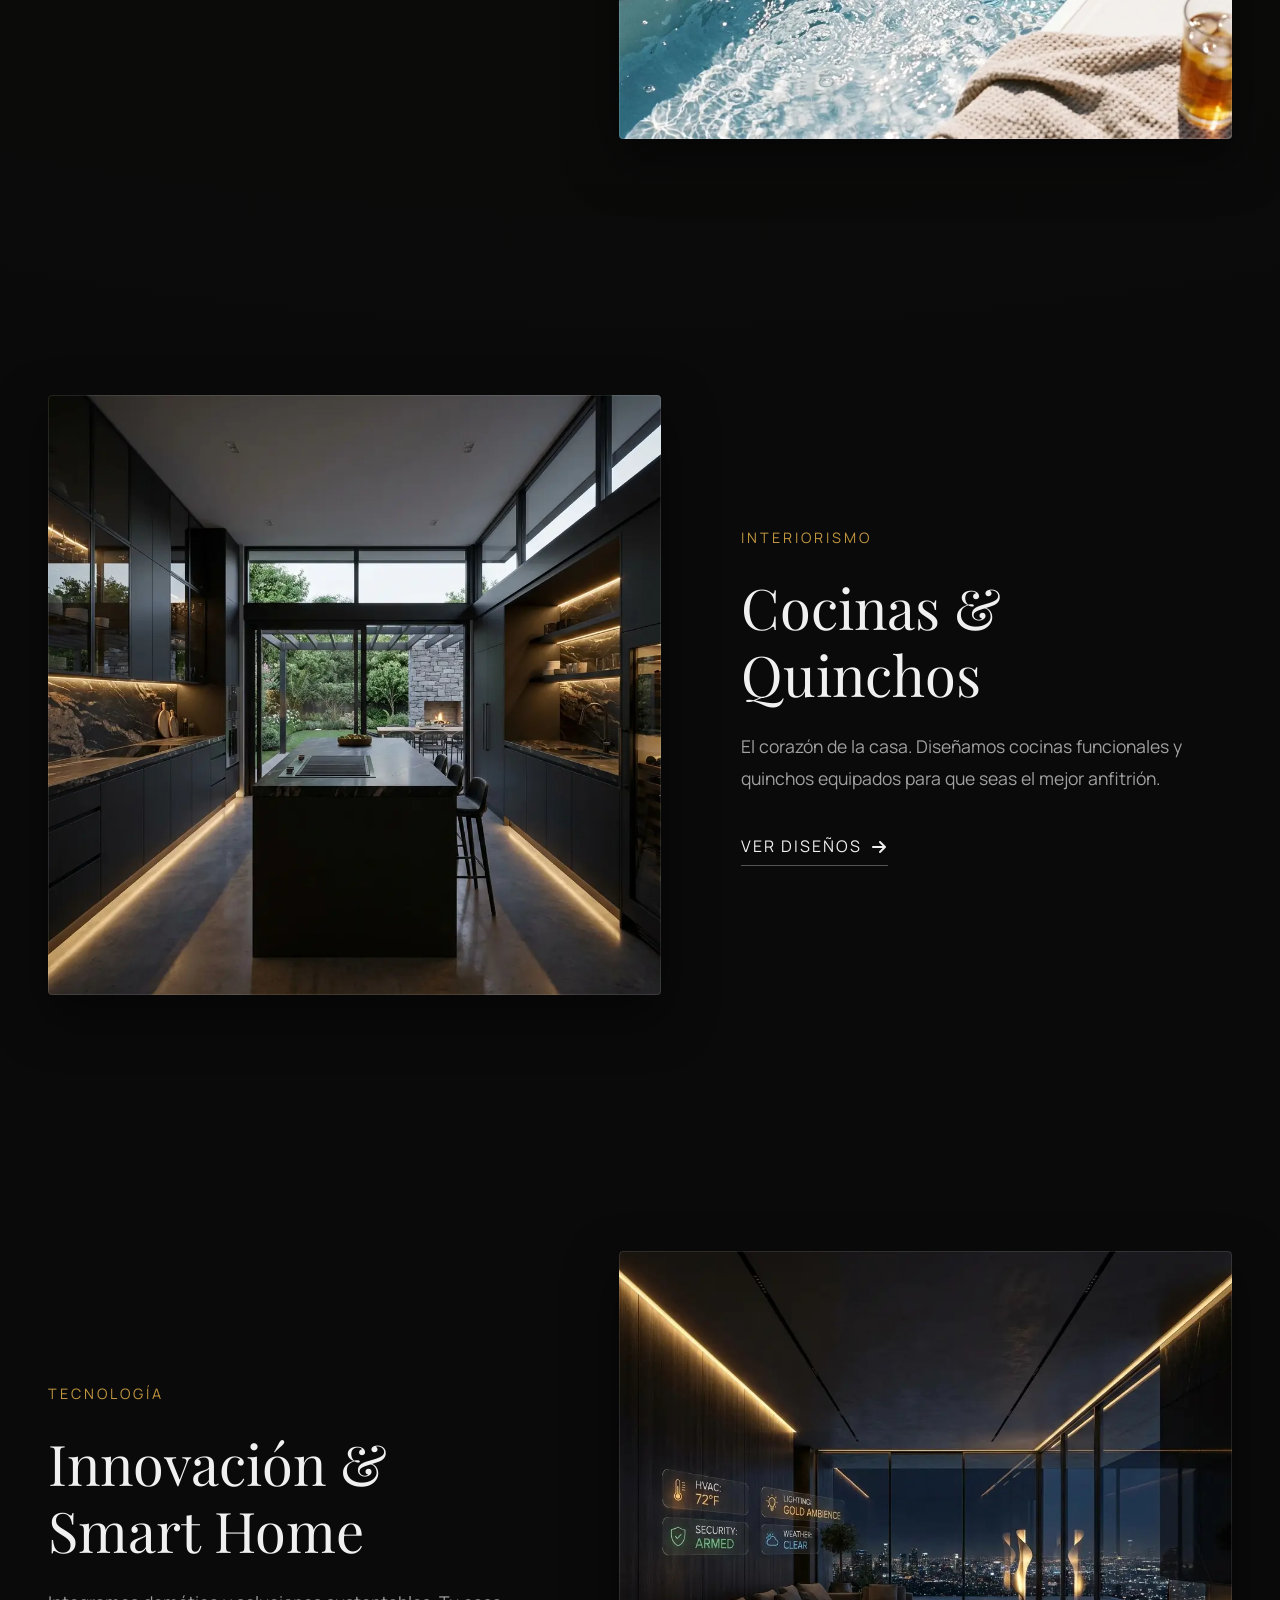
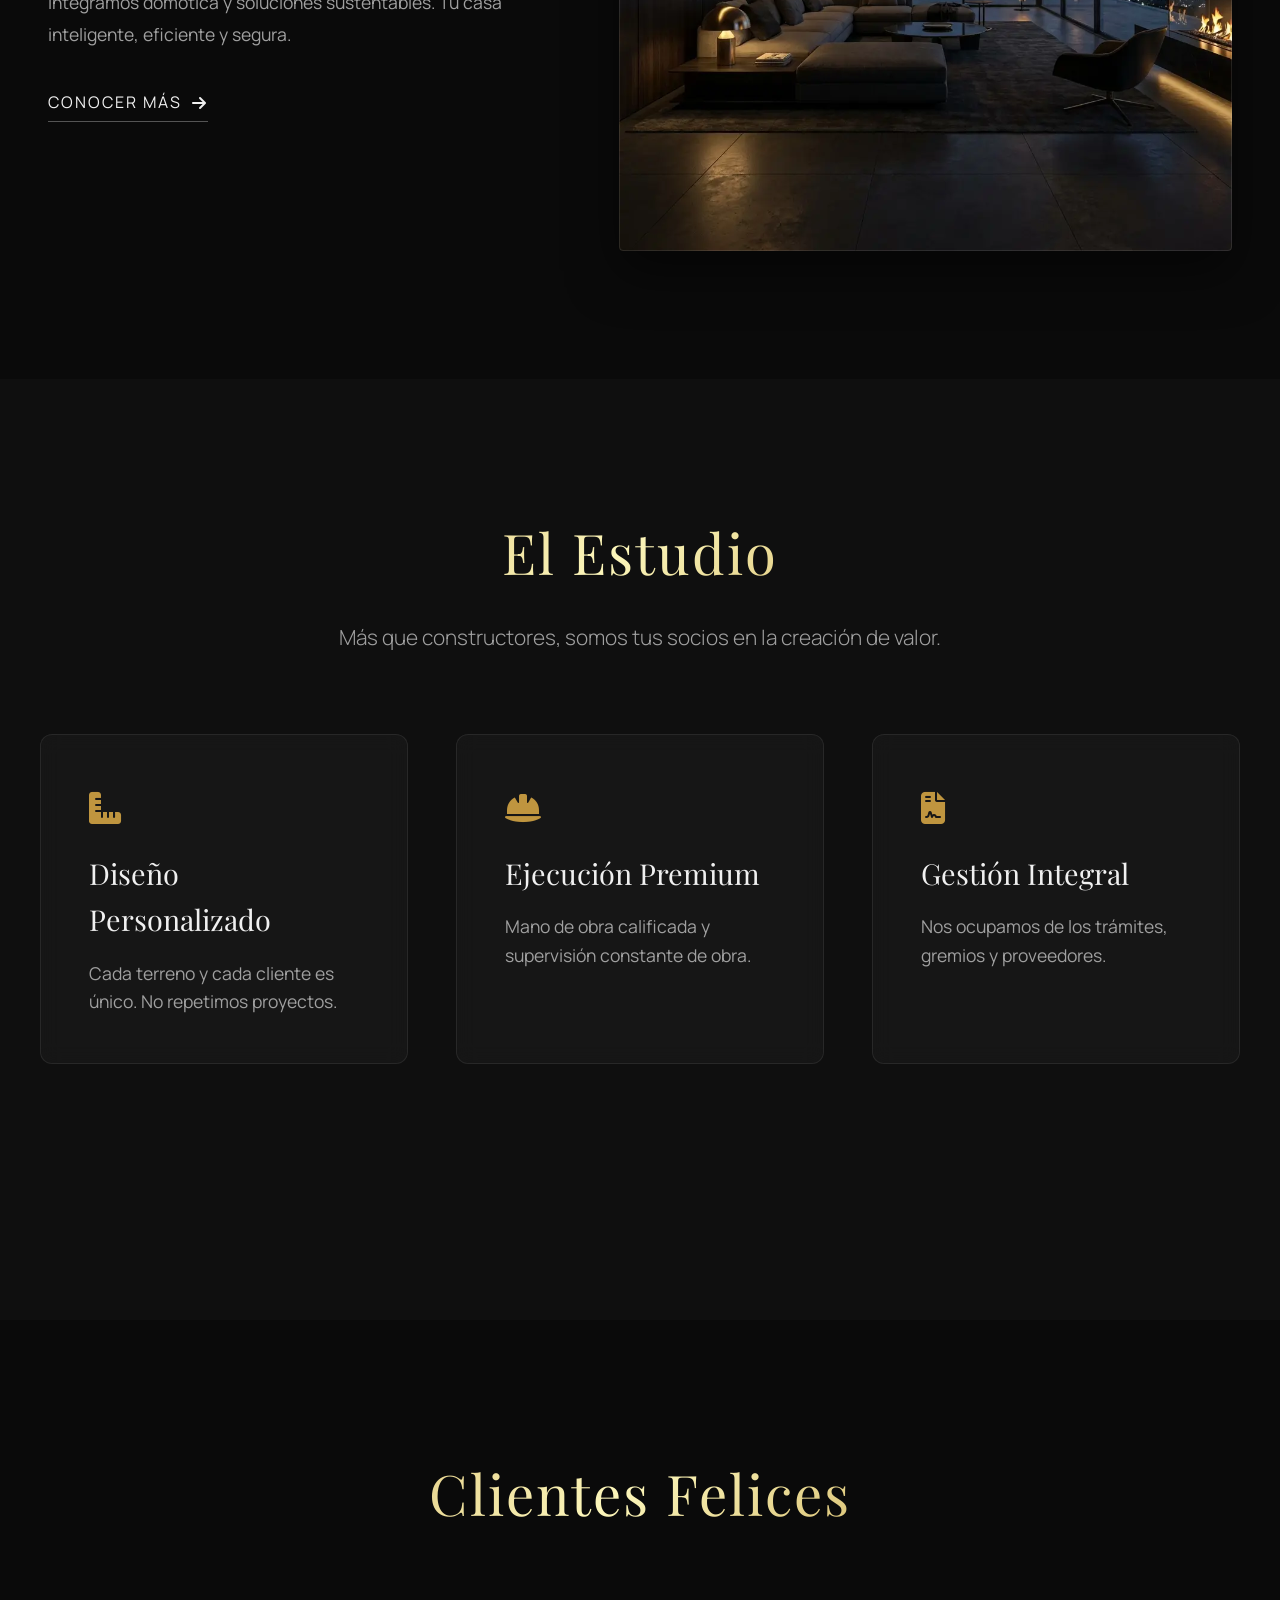
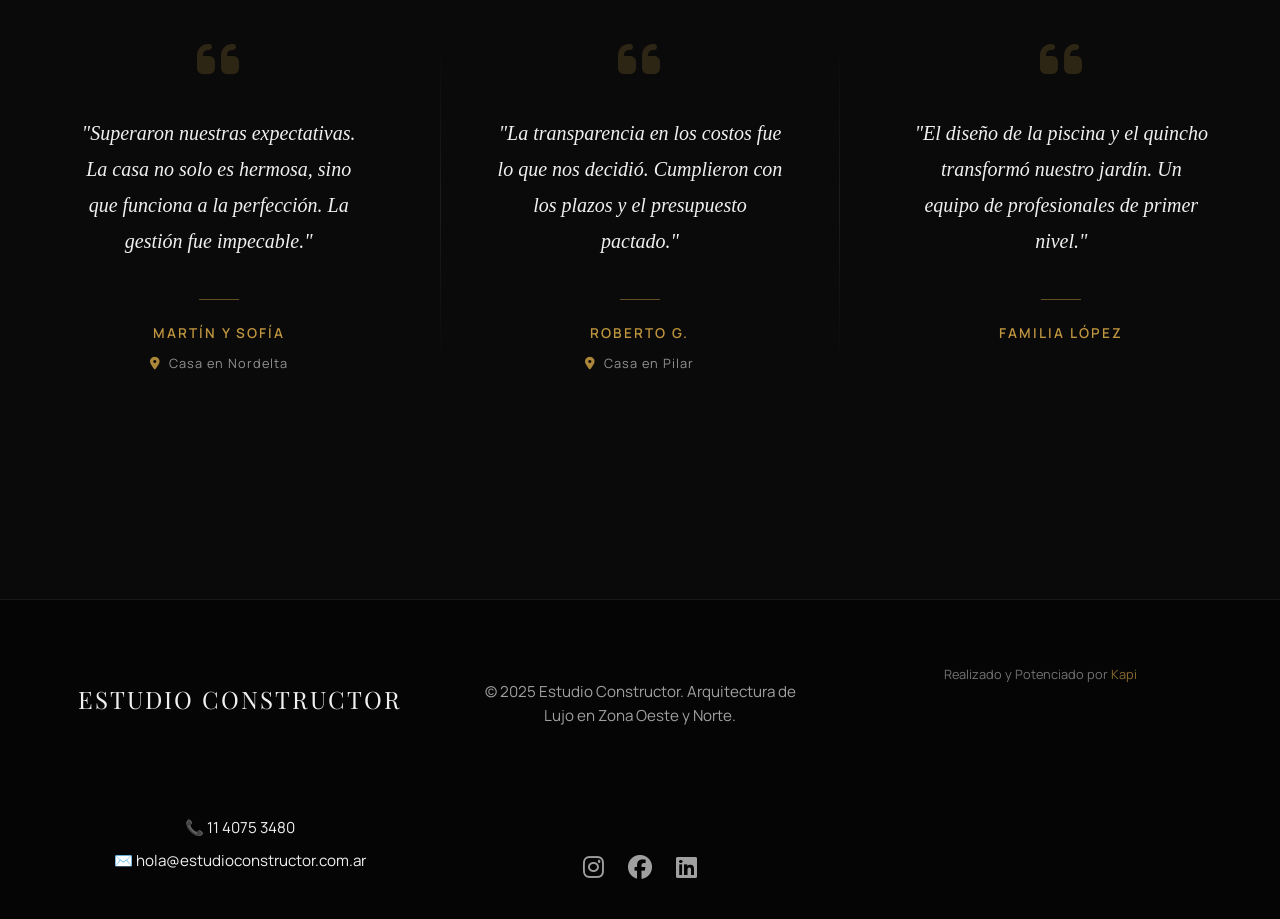
==== commit 9aab3c3b: "Restore missing Testimonials and Studio sections" ====
--- a/index.html
+++ b/index.html
@@ -134,6 +134,64 @@
         </div>
     </section>
 
+    <!-- EL ESTUDIO -->
+    <section class="premium-section" id="estudio" style="background: rgba(255,255,255,0.02);">
+        <div class="premium-container">
+            <h2 class="premium-title gold-text">El Estudio</h2>
+            <p class="premium-lead">Más que constructores, somos tus socios en la creación de valor.</p>
+
+            <div class="premium-content-grid">
+                <div class="premium-block">
+                    <div class="pillar-icon" style="font-size: 2rem; color: var(--gold-solid); margin-bottom: 1rem;"><i
+                            class="fas fa-ruler-combined"></i></div>
+                    <h3>Diseño Personalizado</h3>
+                    <p>Cada terreno y cada cliente es único. No repetimos proyectos.</p>
+                </div>
+                <div class="premium-block">
+                    <div class="pillar-icon" style="font-size: 2rem; color: var(--gold-solid); margin-bottom: 1rem;"><i
+                            class="fas fa-hard-hat"></i></div>
+                    <h3>Ejecución Premium</h3>
+                    <p>Mano de obra calificada y supervisión constante de obra.</p>
+                </div>
+                <div class="premium-block">
+                    <div class="pillar-icon" style="font-size: 2rem; color: var(--gold-solid); margin-bottom: 1rem;"><i
+                            class="fas fa-file-contract"></i></div>
+                    <h3>Gestión Integral</h3>
+                    <p>Nos ocupamos de los trámites, gremios y proveedores.</p>
+                </div>
+            </div>
+        </div>
+    </section>
+
+    <!-- TESTIMONIALS -->
+    <section class="premium-section">
+        <div class="premium-container">
+            <h2 class="premium-title gold-text">Clientes Felices</h2>
+            <div class="testimonials-grid">
+                <div class="testimonial-card">
+                    <div class="testimonial-quote"><i class="fas fa-quote-left"></i></div>
+                    <p class="testimonial-text">"Superaron nuestras expectativas. La casa no solo es hermosa, sino que
+                        funciona a la perfección. La gestión fue impecable."</p>
+                    <span class="client-name">Martín y Sofía</span>
+                    <span class="client-project">Casa en Nordelta</span>
+                </div>
+                <div class="testimonial-card">
+                    <div class="testimonial-quote"><i class="fas fa-quote-left"></i></div>
+                    <p class="testimonial-text">"La transparencia en los costos fue lo que nos decidió. Cumplieron con
+                        los plazos y el presupuesto pactado."</p>
+                    <span class="client-name">Roberto G.</span>
+                    <span class="client-project">Casa en Pilar</span>
+                </div>
+                <div class="testimonial-card">
+                    <div class="testimonial-quote"><i class="fas fa-quote-left"></i></div>
+                    <p class="testimonial-text">"El diseño de la piscina y el quincho transformó nuestro jardín. Un
+                        equipo de profesionales de primer nivel."</p>
+                    <span class="client-name">Familia López</span>
+                </div>
+            </div>
+        </div>
+    </section>
+
     <!-- FOOTER -->
     <footer id="contacto">
         <div class="footer-content">
